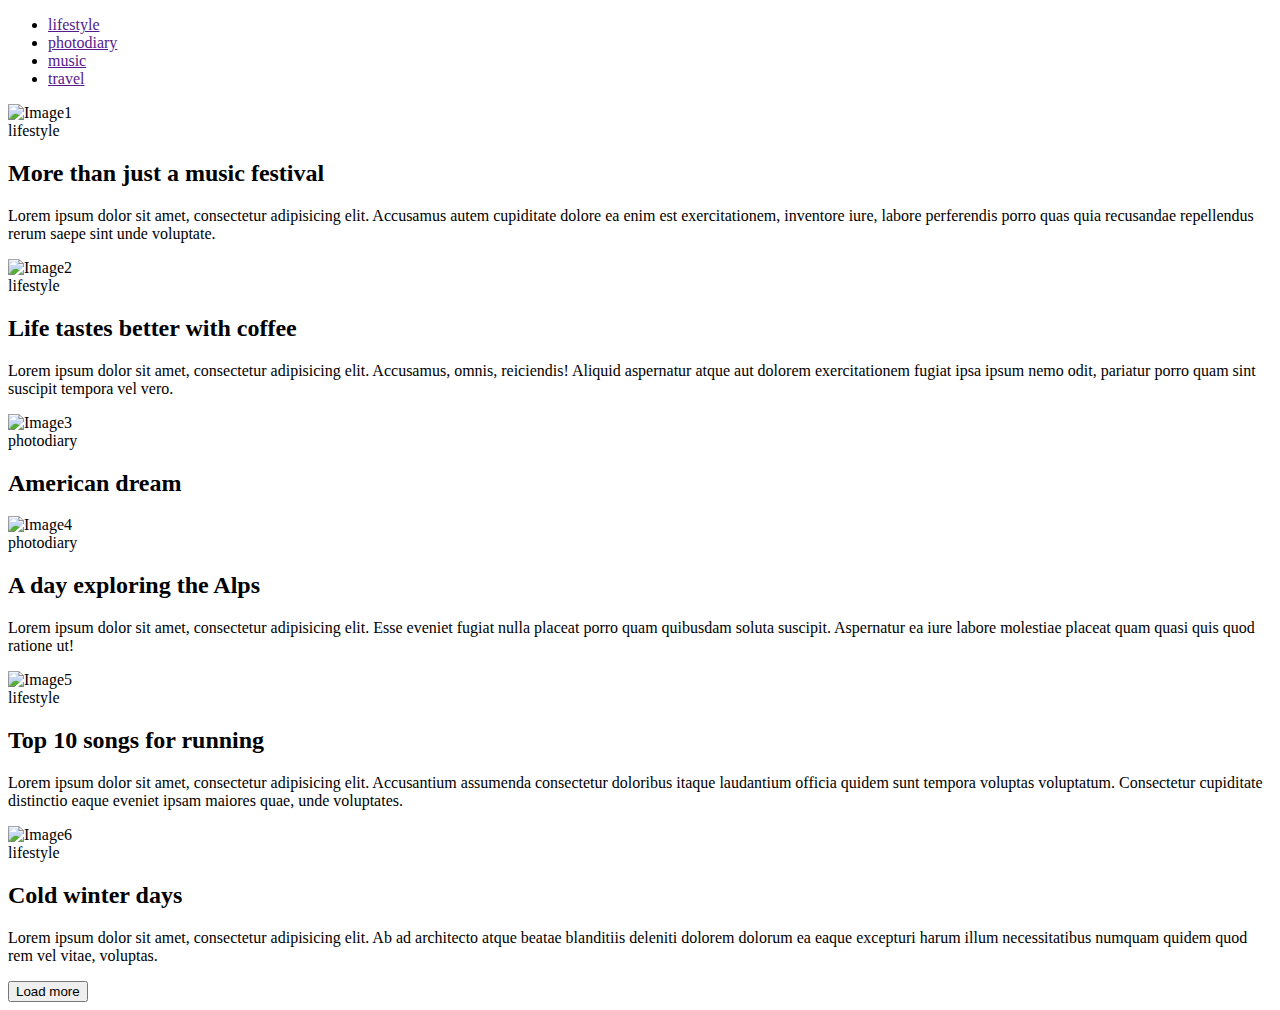
==== HTML-CSS/Module1/HOMEWORK/index.html @ 9bb26637 "homework1" ====
<!doctype html>
<html lang="en">
<head>
    <meta charset="UTF-8">
    <meta name="viewport"
          content="width=device-width, user-scalable=no, initial-scale=1.0, maximum-scale=1.0, minimum-scale=1.0">
    <meta http-equiv="X-UA-Compatible" content="ie=edge">
    <title>Document</title>
</head>
<body>
<header>
    <ul>
        <li><a href="">lifestyle</a></li>
        <li><a href="">photodiary</a></li>
        <li><a href="">music</a></li>
        <li><a href="">travel</a></li>
    </ul>
</header>

<main>
    <section>
        <img src="/Users/irynakeis/Desktop/BOOTCAMP/HTML/Day1homework/image/image-1.jpg" alt="Image1"><br><span>lifestyle</span>
        <h2>More than just a music festival</h2>
        <p>Lorem ipsum dolor sit amet, consectetur adipisicing elit. Accusamus autem cupiditate dolore ea enim est exercitationem, inventore iure, labore perferendis porro quas quia recusandae repellendus rerum saepe sint unde voluptate.</p>
        <img src="/Users/irynakeis/Desktop/BOOTCAMP/HTML/Day1homework/image/image-2.jpg" alt="Image2"><br><span>lifestyle</span>
        <h2>Life tastes better with coffee</h2>
        <p>Lorem ipsum dolor sit amet, consectetur adipisicing elit. Accusamus, omnis, reiciendis! Aliquid aspernatur atque aut dolorem exercitationem fugiat ipsa ipsum nemo odit, pariatur porro quam sint suscipit tempora vel vero.</p>
        <img src="/Users/irynakeis/Desktop/BOOTCAMP/HTML/Day1homework/image/image-3.jpg" alt="Image3"><br><span>photodiary</span>
        <h2>American dream</h2>
        <p></p>
        <img src="/Users/irynakeis/Desktop/BOOTCAMP/HTML/Day1homework/image/image-4.jpg" alt="Image4"><br><span>photodiary</span>
        <h2>A day exploring the Alps</h2>
        <p>Lorem ipsum dolor sit amet, consectetur adipisicing elit. Esse eveniet fugiat nulla placeat porro quam quibusdam soluta suscipit. Aspernatur ea iure labore molestiae placeat quam quasi quis quod ratione ut!</p>
        <img src="/Users/irynakeis/Desktop/BOOTCAMP/HTML/Day1homework/image/image-5.jpg" alt="Image5"><br><span>lifestyle</span>
        <h2>Top 10 songs for running</h2>
        <p>Lorem ipsum dolor sit amet, consectetur adipisicing elit. Accusantium assumenda consectetur doloribus itaque laudantium officia quidem sunt tempora voluptas voluptatum. Consectetur cupiditate distinctio eaque eveniet ipsam maiores quae, unde voluptates.</p>
        <img src="/Users/irynakeis/Desktop/BOOTCAMP/HTML/Day1homework/image/image-6.jpg" alt="Image6"><br><span>lifestyle</span>
        <h2>Cold winter days</h2>
        <p>Lorem ipsum dolor sit amet, consectetur adipisicing elit. Ab ad architecto atque beatae blanditiis deleniti dolorem dolorum ea eaque excepturi harum illum necessitatibus numquam quidem quod rem vel vitae, voluptas.</p>
    </section>
</main>


<button>Load more</button>

</body>
</html>
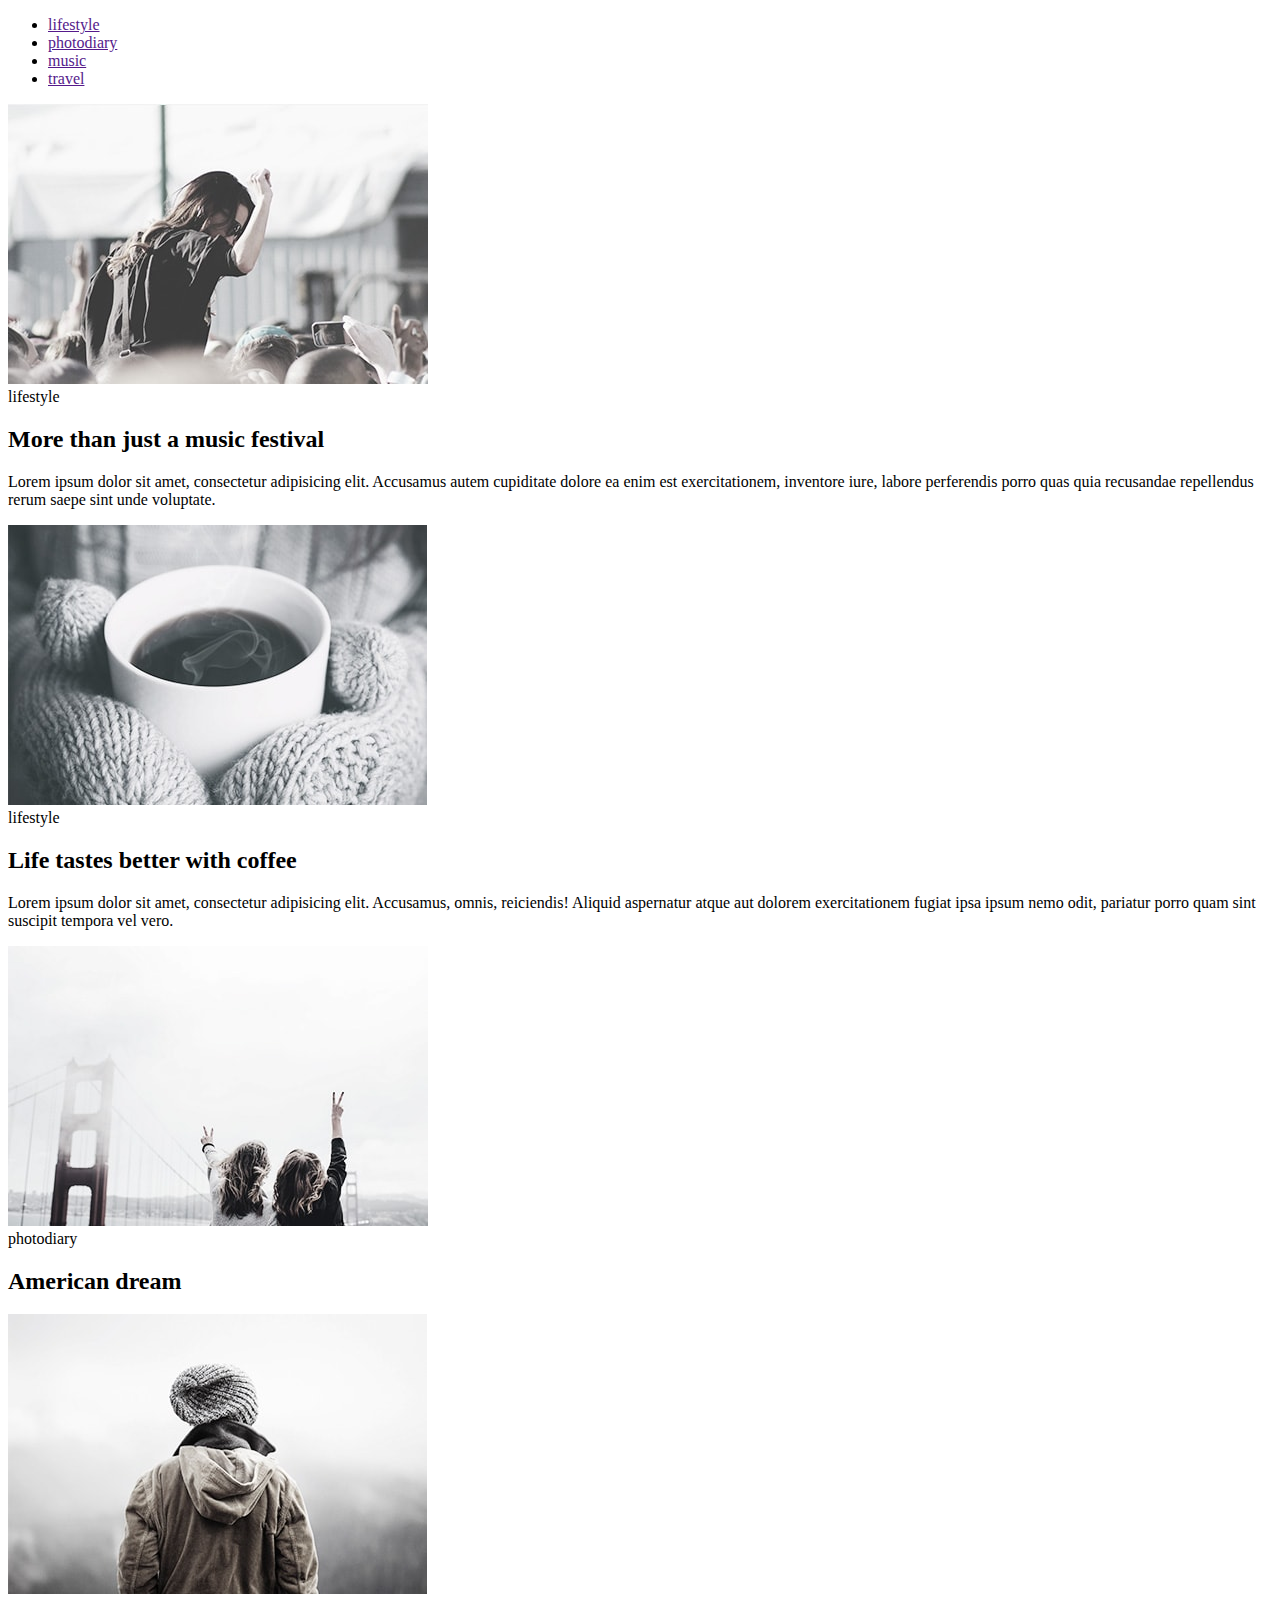
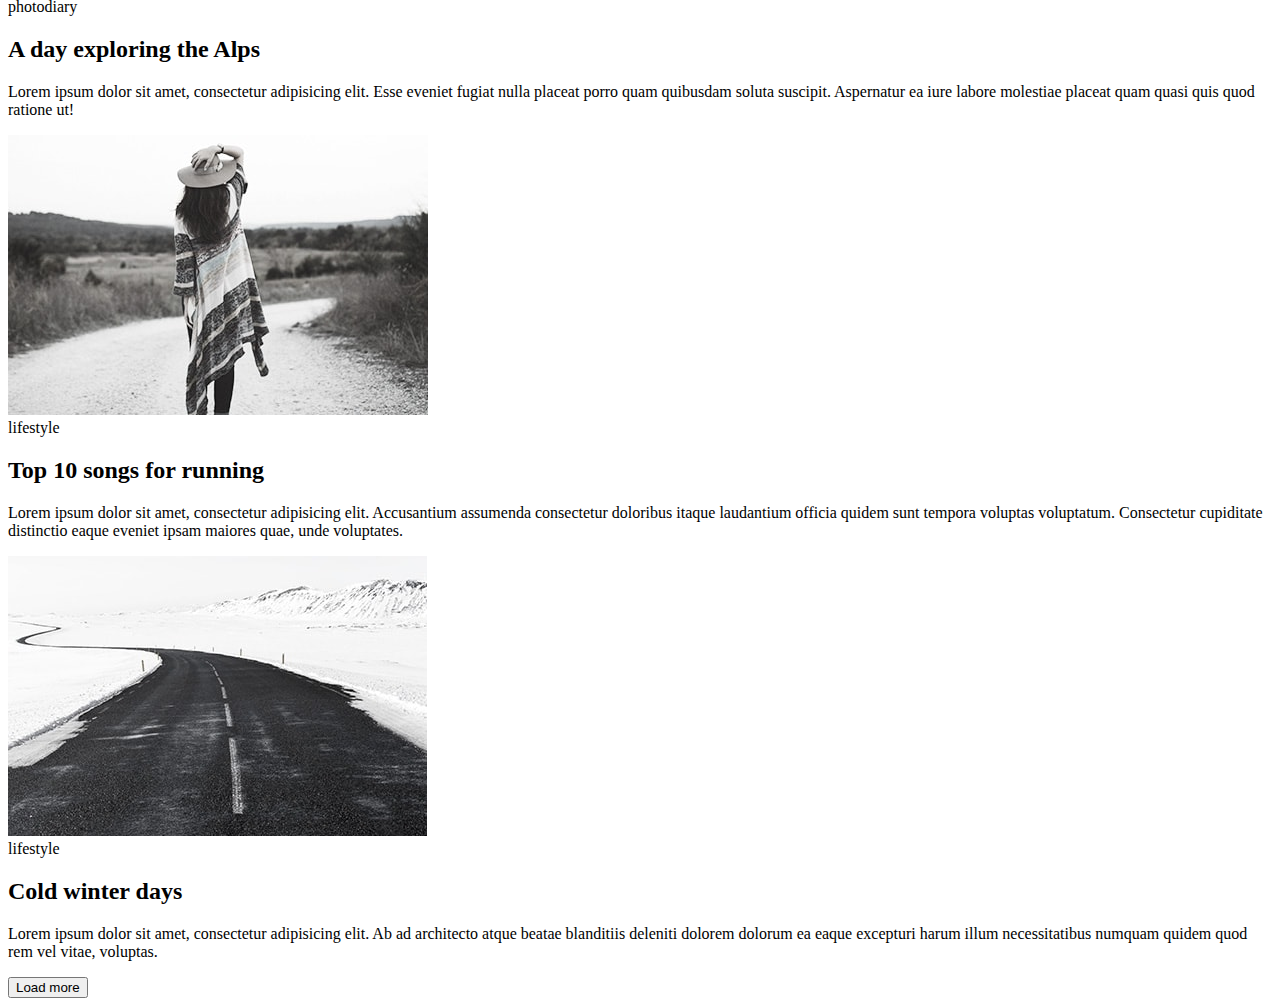
==== commit 3fd5c3d9: "changes" ====
--- a/HTML-CSS/Module1/HOMEWORK/index.html
+++ b/HTML-CSS/Module1/HOMEWORK/index.html
@@ -19,22 +19,22 @@
 
 <main>
     <section>
-        <img src="/Users/irynakeis/Desktop/BOOTCAMP/HTML/Day1homework/image/image-1.jpg" alt="Image1"><br><span>lifestyle</span>
+        <img src="image/image-1.jpg" alt="Image1"><br><span>lifestyle</span>
         <h2>More than just a music festival</h2>
         <p>Lorem ipsum dolor sit amet, consectetur adipisicing elit. Accusamus autem cupiditate dolore ea enim est exercitationem, inventore iure, labore perferendis porro quas quia recusandae repellendus rerum saepe sint unde voluptate.</p>
-        <img src="/Users/irynakeis/Desktop/BOOTCAMP/HTML/Day1homework/image/image-2.jpg" alt="Image2"><br><span>lifestyle</span>
+        <img src="image/image-2.jpg" alt="Image2"><br><span>lifestyle</span>
         <h2>Life tastes better with coffee</h2>
         <p>Lorem ipsum dolor sit amet, consectetur adipisicing elit. Accusamus, omnis, reiciendis! Aliquid aspernatur atque aut dolorem exercitationem fugiat ipsa ipsum nemo odit, pariatur porro quam sint suscipit tempora vel vero.</p>
-        <img src="/Users/irynakeis/Desktop/BOOTCAMP/HTML/Day1homework/image/image-3.jpg" alt="Image3"><br><span>photodiary</span>
+        <img src="image/image-3.jpg" alt="Image3"><br><span>photodiary</span>
         <h2>American dream</h2>
         <p></p>
-        <img src="/Users/irynakeis/Desktop/BOOTCAMP/HTML/Day1homework/image/image-4.jpg" alt="Image4"><br><span>photodiary</span>
+        <img src="image/image-4.jpg" alt="Image4"><br><span>photodiary</span>
         <h2>A day exploring the Alps</h2>
         <p>Lorem ipsum dolor sit amet, consectetur adipisicing elit. Esse eveniet fugiat nulla placeat porro quam quibusdam soluta suscipit. Aspernatur ea iure labore molestiae placeat quam quasi quis quod ratione ut!</p>
-        <img src="/Users/irynakeis/Desktop/BOOTCAMP/HTML/Day1homework/image/image-5.jpg" alt="Image5"><br><span>lifestyle</span>
+        <img src="image/image-5.jpg" alt="Image5"><br><span>lifestyle</span>
         <h2>Top 10 songs for running</h2>
         <p>Lorem ipsum dolor sit amet, consectetur adipisicing elit. Accusantium assumenda consectetur doloribus itaque laudantium officia quidem sunt tempora voluptas voluptatum. Consectetur cupiditate distinctio eaque eveniet ipsam maiores quae, unde voluptates.</p>
-        <img src="/Users/irynakeis/Desktop/BOOTCAMP/HTML/Day1homework/image/image-6.jpg" alt="Image6"><br><span>lifestyle</span>
+        <img src="image/image-6.jpg" alt="Image6"><br><span>lifestyle</span>
         <h2>Cold winter days</h2>
         <p>Lorem ipsum dolor sit amet, consectetur adipisicing elit. Ab ad architecto atque beatae blanditiis deleniti dolorem dolorum ea eaque excepturi harum illum necessitatibus numquam quidem quod rem vel vitae, voluptas.</p>
     </section>
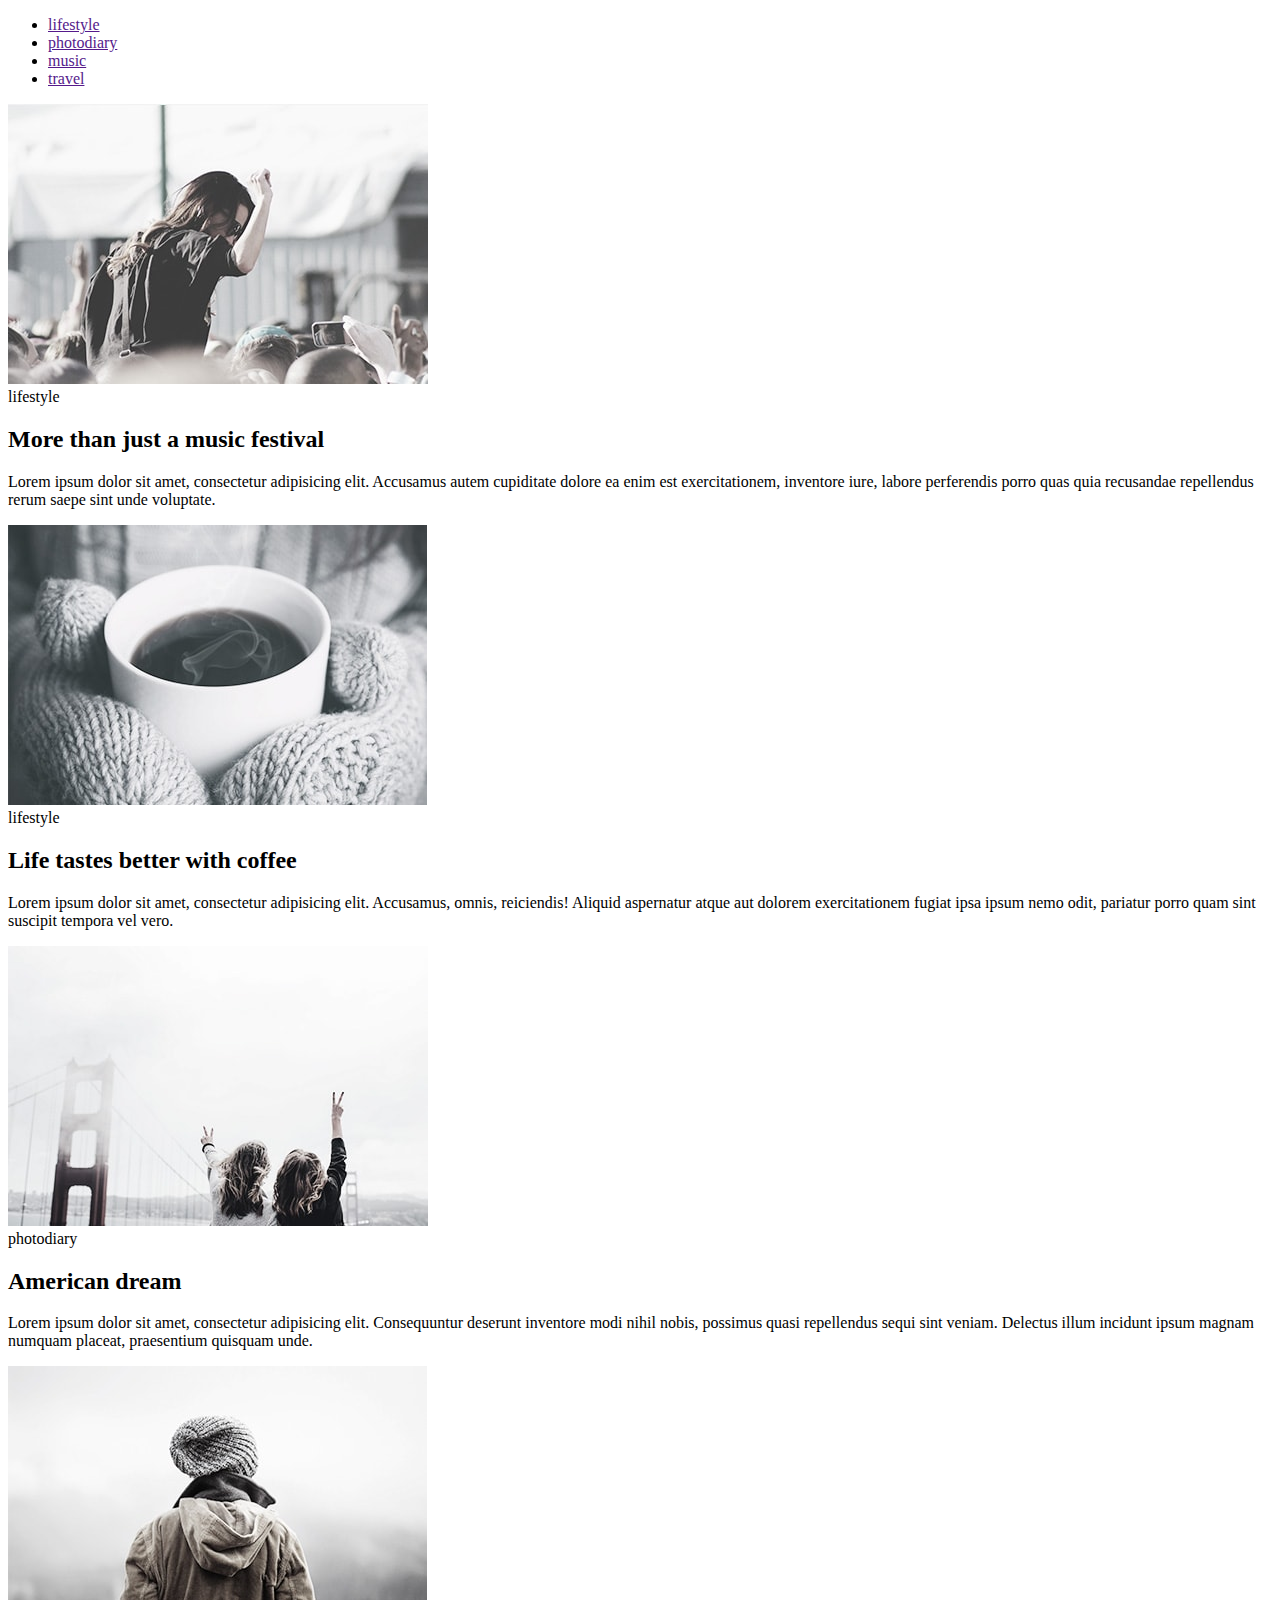
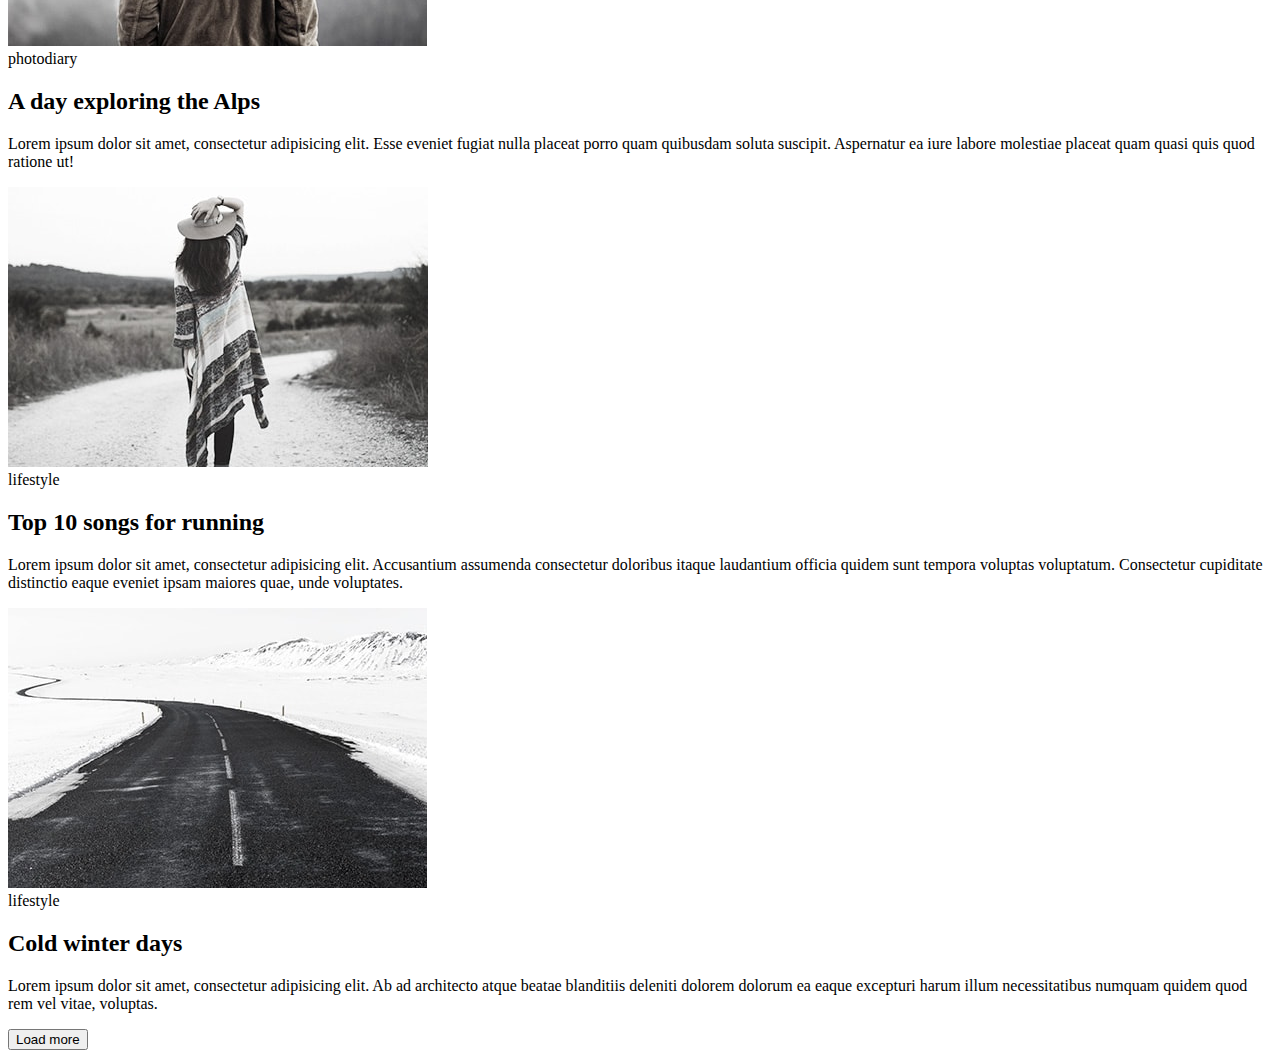
==== commit 36e4e691: "changes from section into article" ====
--- a/HTML-CSS/Module1/HOMEWORK/index.html
+++ b/HTML-CSS/Module1/HOMEWORK/index.html
@@ -18,26 +18,36 @@
 </header>
 
 <main>
-    <section>
+    <article>
         <img src="image/image-1.jpg" alt="Image1"><br><span>lifestyle</span>
         <h2>More than just a music festival</h2>
         <p>Lorem ipsum dolor sit amet, consectetur adipisicing elit. Accusamus autem cupiditate dolore ea enim est exercitationem, inventore iure, labore perferendis porro quas quia recusandae repellendus rerum saepe sint unde voluptate.</p>
+    </article>
+    <article>
         <img src="image/image-2.jpg" alt="Image2"><br><span>lifestyle</span>
         <h2>Life tastes better with coffee</h2>
         <p>Lorem ipsum dolor sit amet, consectetur adipisicing elit. Accusamus, omnis, reiciendis! Aliquid aspernatur atque aut dolorem exercitationem fugiat ipsa ipsum nemo odit, pariatur porro quam sint suscipit tempora vel vero.</p>
+    </article>
+    <article>
         <img src="image/image-3.jpg" alt="Image3"><br><span>photodiary</span>
         <h2>American dream</h2>
-        <p></p>
+        <p>Lorem ipsum dolor sit amet, consectetur adipisicing elit. Consequuntur deserunt inventore modi nihil nobis, possimus quasi repellendus sequi sint veniam. Delectus illum incidunt ipsum magnam numquam placeat, praesentium quisquam unde.</p>
+    </article>
+    <article>
         <img src="image/image-4.jpg" alt="Image4"><br><span>photodiary</span>
         <h2>A day exploring the Alps</h2>
         <p>Lorem ipsum dolor sit amet, consectetur adipisicing elit. Esse eveniet fugiat nulla placeat porro quam quibusdam soluta suscipit. Aspernatur ea iure labore molestiae placeat quam quasi quis quod ratione ut!</p>
+    </article>
+    <article>
         <img src="image/image-5.jpg" alt="Image5"><br><span>lifestyle</span>
         <h2>Top 10 songs for running</h2>
         <p>Lorem ipsum dolor sit amet, consectetur adipisicing elit. Accusantium assumenda consectetur doloribus itaque laudantium officia quidem sunt tempora voluptas voluptatum. Consectetur cupiditate distinctio eaque eveniet ipsam maiores quae, unde voluptates.</p>
+    </article>
+    <article>
         <img src="image/image-6.jpg" alt="Image6"><br><span>lifestyle</span>
         <h2>Cold winter days</h2>
         <p>Lorem ipsum dolor sit amet, consectetur adipisicing elit. Ab ad architecto atque beatae blanditiis deleniti dolorem dolorum ea eaque excepturi harum illum necessitatibus numquam quidem quod rem vel vitae, voluptas.</p>
-    </section>
+    </article>
 </main>
 
 
